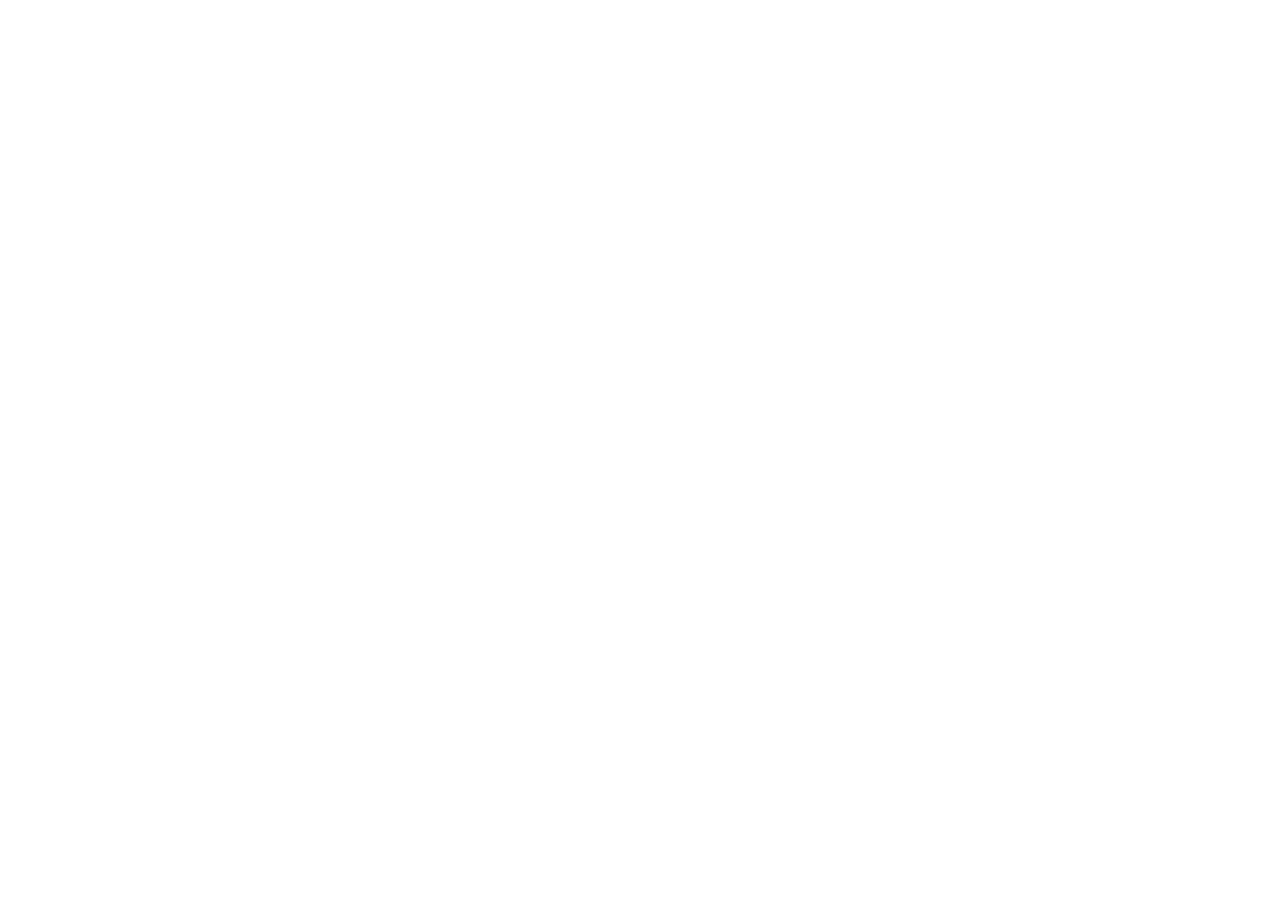
==== index.html @ 304af5b0 "Add initial HTML structure for the project" ====
<!DOCTYPE html>
<html lang="es">

<head>

    <meta charset="UTF-8">
    <meta name="viewport" content="width=device-width, initial-scale=1.0">

    <title>POR ALGO SERÁ</title>

    <meta name="theme-color" content="#000000">

    <link rel="icon" type="image/png" href="favicon.png">
    <link rel="stylesheet" href="style.css">

</head>

<body>

    <main id="app">

    </main>

    <script src="script.js"></script>

</body>

</html>
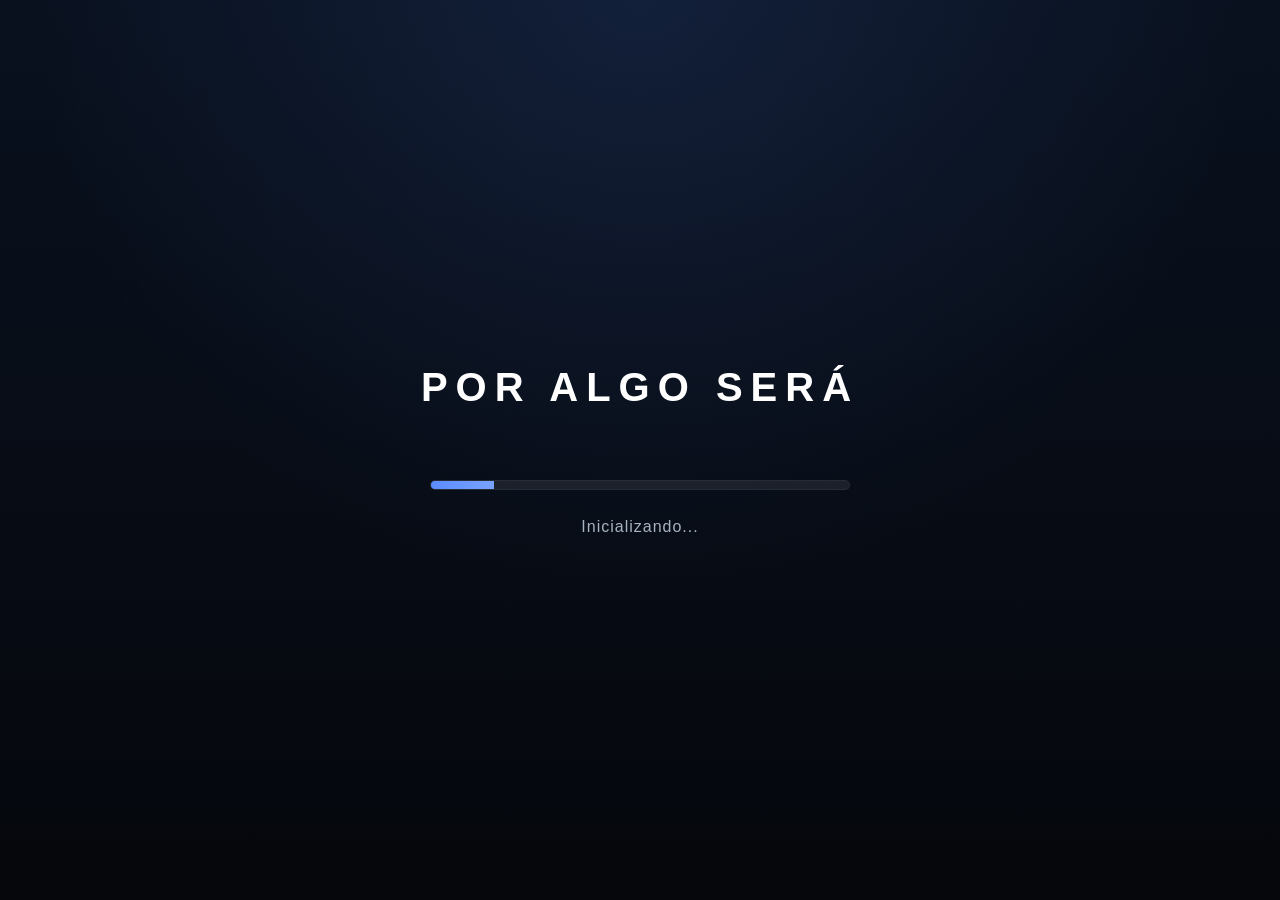
==== commit 719a094c: "Actualizar index.html" ====
--- a/index.html
+++ b/index.html
@@ -8,21 +8,101 @@
 
     <title>POR ALGO SERÁ</title>
 
-    <meta name="theme-color" content="#000000">
+    <link rel="icon" type="image/png" href="favicon.png">
 
-    <link rel="icon" type="image/png" href="favicon.png">
     <link rel="stylesheet" href="style.css">
 
 </head>
 
+
 <body>
 
-    <main id="app">
 
-    </main>
+    <div id="app">
+
+
+        <main class="home-container">
+
+
+            <section class="home-content">
+
+
+                <h1>
+                    POR ALGO SERÁ
+                </h1>
+
+
+                <h2>
+                    EL JUEGO
+                </h2>
+
+
+                <p>
+
+                    Una pequeña aventura creada especialmente para nosotros.
+
+                    Un lugar donde los recuerdos, los juegos y los momentos
+                    compartidos se convierten en una experiencia única.
+
+                </p>
+
+
+                <p>
+
+                    Consigue puntos jugando, desbloquea recompensas y descubre
+                    todo lo que esconde esta historia.
+
+                </p>
+
+
+            </section>
+
+
+
+            <nav class="side-menu">
+
+
+                <a href="index.html" class="active">
+
+                    Inicio
+
+                </a>
+
+
+                <a href="juegos.html">
+
+                    Juegos
+
+                </a>
+
+
+                <a href="tienda.html">
+
+                    Tienda
+
+                </a>
+
+
+                <a href="perfil.html">
+
+                    Perfil
+
+                </a>
+
+
+            </nav>
+
+
+        </main>
+
+
+    </div>
+
+
 
     <script src="script.js"></script>
 
+
 </body>
 
-</html>
+</html>
--- a/style.css
+++ b/style.css
@@ -0,0 +1,413 @@
+@font-face{
+
+    font-family:"SF Pro";
+    src:url("./SF-Pro.woff2") format("woff2");
+    font-weight:100 900;
+    font-style:normal;
+    font-display:swap;
+
+}
+
+:root{
+
+    --background:#05070C;
+    --surface:#111827;
+
+    --text:#F5F5F5;
+    --text-secondary:#A8B3C2;
+
+    --primary:#5B8CFF;
+    --primary-hover:#79A2FF;
+
+    --border:rgba(255,255,255,.08);
+
+    --radius:18px;
+
+}
+
+*{
+
+    margin:0;
+    padding:0;
+    box-sizing:border-box;
+
+}
+
+html{
+
+    scroll-behavior:smooth;
+
+}
+
+body{
+
+    font-family:"SF Pro",sans-serif;
+
+    background:
+    radial-gradient(circle at top,rgba(91,140,255,.12),transparent 55%),
+    linear-gradient(180deg,#09111F 0%,#05070C 100%);
+
+    color:var(--text);
+
+    width:100vw;
+    height:100vh;
+
+    overflow:hidden;
+
+    user-select:none;
+    -webkit-user-select:none;
+    -webkit-tap-highlight-color:transparent;
+
+}
+
+img{
+
+    user-drag:none;
+    -webkit-user-drag:none;
+
+}
+
+button,
+input{
+
+    font-family:inherit;
+    outline:none;
+
+}
+
+button{
+
+    cursor:pointer;
+
+}
+
+#app{
+
+    width:100%;
+    height:100vh;
+
+    display:flex;
+    justify-content:center;
+    align-items:center;
+
+    animation:pageEnter .45s ease forwards;
+
+}
+
+/* ===========================
+   PANTALLA DE CARGA
+=========================== */
+
+.loading-screen{
+
+    position:fixed;
+    inset:0;
+
+    display:flex;
+    justify-content:center;
+    align-items:center;
+    flex-direction:column;
+
+    padding:35px;
+
+    z-index:9999;
+
+}
+
+.loading-logo{
+
+    font-size:2.5rem;
+    font-weight:800;
+
+    letter-spacing:8px;
+
+    text-align:center;
+
+    color:white;
+
+    margin-bottom:70px;
+
+    animation:logoEnter .8s ease forwards;
+
+}
+
+.loading-bar{
+
+    width:min(420px,100%);
+    height:10px;
+
+    border-radius:999px;
+
+    overflow:hidden;
+
+    background:rgba(255,255,255,.08);
+
+    border:1px solid rgba(255,255,255,.05);
+
+}
+
+.loading-fill{
+
+    width:0%;
+
+    height:100%;
+
+    background:linear-gradient(90deg,var(--primary),var(--primary-hover));
+
+}
+
+.loading-text{
+
+    margin-top:28px;
+
+    font-size:1rem;
+
+    color:var(--text-secondary);
+
+    letter-spacing:1px;
+
+    text-align:center;
+
+}
+
+/* ===========================
+   POPUPS
+=========================== */
+
+.popup-overlay{
+
+    position:fixed;
+    inset:0;
+
+    display:flex;
+    justify-content:center;
+    align-items:center;
+
+    padding:30px;
+
+    background:rgba(0,0,0,.72);
+
+    backdrop-filter:blur(8px);
+    -webkit-backdrop-filter:blur(8px);
+
+    z-index:10000;
+
+}
+
+.popup{
+
+    width:min(700px,100%);
+
+    padding:40px;
+
+    background:rgba(17,24,39,.92);
+
+    border:1px solid var(--border);
+
+    border-radius:var(--radius);
+
+    text-align:center;
+
+    animation:popupEnter .6s cubic-bezier(.22,1,.36,1) forwards;
+
+}
+
+.popup h1{
+
+    font-size:2rem;
+
+    color:var(--primary);
+
+    margin-bottom:20px;
+
+}
+
+.popup p{
+
+    color:var(--text-secondary);
+
+    font-size:1.05rem;
+
+    line-height:1.8;
+
+    margin-bottom:35px;
+
+}
+
+.popup button{
+
+    border:none;
+
+    padding:15px 36px;
+
+    border-radius:12px;
+
+    background:var(--primary);
+
+    color:white;
+
+    font-size:1rem;
+
+    transition:.25s;
+
+}
+
+.popup button:hover{
+
+    background:var(--primary-hover);
+
+}
+
+/* ===========================
+   ANIMACIONES
+=========================== */
+
+@keyframes popupEnter{
+
+    from{
+
+        opacity:0;
+        transform:translateY(-60px);
+
+    }
+
+    to{
+
+        opacity:1;
+        transform:translateY(0);
+
+    }
+
+}
+
+@keyframes popupExit{
+
+    from{
+
+        opacity:1;
+        transform:scale(1);
+
+    }
+
+    to{
+
+        opacity:0;
+        transform:scale(.95);
+
+    }
+
+}
+
+@keyframes pageEnter{
+
+    from{
+
+        opacity:0;
+
+    }
+
+    to{
+
+        opacity:1;
+
+    }
+
+}
+
+@keyframes pageExit{
+
+    from{
+
+        opacity:1;
+
+    }
+
+    to{
+
+        opacity:0;
+
+    }
+
+}
+
+@keyframes logoEnter{
+
+    from{
+
+        opacity:0;
+        transform:translateY(-25px);
+
+    }
+
+    to{
+
+        opacity:1;
+        transform:translateY(0);
+
+    }
+
+}
+
+/* ===========================
+   TABLET
+=========================== */
+
+@media(max-width:1200px){
+
+}
+
+/* ===========================
+   MÓVIL
+=========================== */
+
+@media(max-width:900px){
+
+    .loading-logo{
+
+        font-size:1.9rem;
+
+        letter-spacing:4px;
+
+        margin-bottom:55px;
+
+    }
+
+    .loading-bar{
+
+        height:8px;
+
+    }
+
+    .loading-text{
+
+        font-size:.9rem;
+
+    }
+
+    .popup{
+
+        padding:30px;
+
+    }
+
+    .popup h1{
+
+        font-size:1.6rem;
+
+    }
+
+    .popup p{
+
+        font-size:.95rem;
+
+        line-height:1.7;
+
+    }
+
+    .popup button{
+
+        width:100%;
+
+    }
+
+}
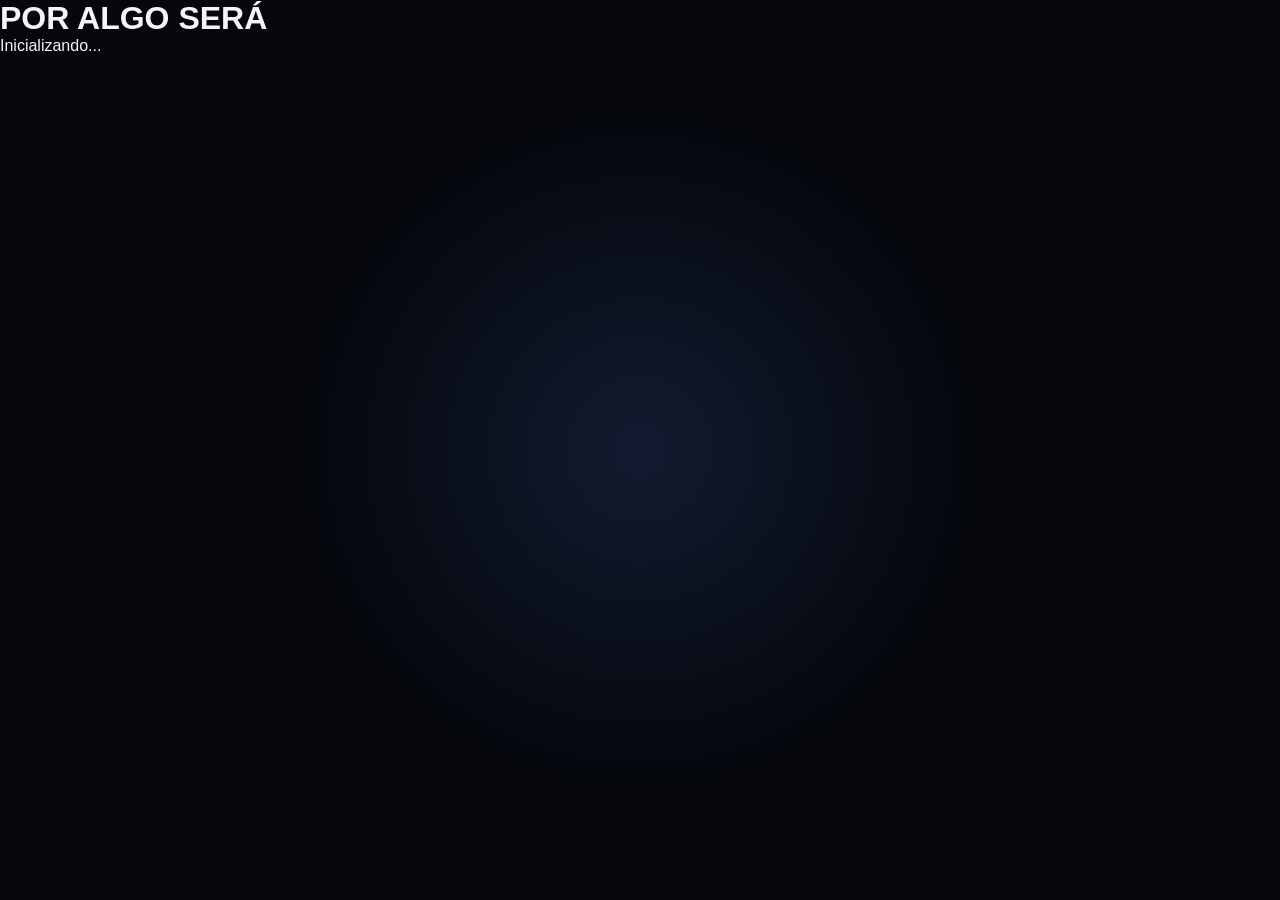
==== commit 12683f09: "Actualizar index.html" ====
--- a/index.html
+++ b/index.html
@@ -6,7 +6,7 @@
     <meta charset="UTF-8">
     <meta name="viewport" content="width=device-width, initial-scale=1.0">
 
-    <title>POR ALGO SERÁ</title>
+    <title>POR ALGO CREAMOS</title>
 
     <link rel="icon" type="image/png" href="favicon.png">
 
@@ -28,12 +28,12 @@
 
 
                 <h1>
-                    POR ALGO SERÁ
+                    POR ALGO CREAMOS
                 </h1>
 
 
                 <h2>
-                    EL JUEGO
+                    LA AVENTURA
                 </h2>
 
 
--- a/style.css
+++ b/style.css
@@ -1,22 +1,30 @@
 @font-face{
 
     font-family:"SF Pro";
+
     src:url("./SF-Pro.woff2") format("woff2");
+
     font-weight:100 900;
+
     font-style:normal;
+
     font-display:swap;
 
 }
 
+
 :root{
 
     --background:#05070C;
+
     --surface:#111827;
 
     --text:#F5F5F5;
+
     --text-secondary:#A8B3C2;
 
     --primary:#5B8CFF;
+
     --primary-hover:#79A2FF;
 
     --border:rgba(255,255,255,.08);
@@ -25,378 +33,383 @@
 
 }
 
+
+
 *{
 
     margin:0;
+
     padding:0;
+
     box-sizing:border-box;
 
 }
 
+
+
 html{
 
     scroll-behavior:smooth;
 
 }
 
+
+
 body{
 
     font-family:"SF Pro",sans-serif;
 
+    background:var(--background);
+
+    color:var(--text);
+
+    overflow:hidden;
+
+}
+
+
+
+/* Fondo */
+
+body::before{
+
+    content:"";
+
+    position:fixed;
+
+    inset:0;
+
     background:
-    radial-gradient(circle at top,rgba(91,140,255,.12),transparent 55%),
-    linear-gradient(180deg,#09111F 0%,#05070C 100%);
-
-    color:var(--text);
+
+    radial-gradient(circle at center,
+
+    rgba(91,140,255,.15),
+
+    transparent 45%);
+
+    z-index:-1;
+
+}
+
+
+
+/* CONTENEDOR PRINCIPAL */
+
+#app{
 
     width:100vw;
+
     height:100vh;
 
-    overflow:hidden;
-
-    user-select:none;
-    -webkit-user-select:none;
-    -webkit-tap-highlight-color:transparent;
-
-}
-
-img{
-
-    user-drag:none;
-    -webkit-user-drag:none;
-
-}
-
-button,
-input{
-
-    font-family:inherit;
-    outline:none;
-
-}
-
-button{
-
-    cursor:pointer;
-
-}
-
-#app{
+}
+
+
+
+.home-container{
 
     width:100%;
-    height:100vh;
+
+    height:100%;
 
     display:flex;
+
     justify-content:center;
+
     align-items:center;
 
-    animation:pageEnter .45s ease forwards;
-
-}
-
-/* ===========================
-   PANTALLA DE CARGA
-=========================== */
-
-.loading-screen{
+    position:relative;
+
+    animation:pageEnter .7s ease forwards;
+
+}
+
+
+
+/* CONTENIDO CENTRAL */
+
+.home-content{
+
+    width:100%;
+
+    max-width:750px;
+
+    text-align:center;
+
+    display:flex;
+
+    flex-direction:column;
+
+    align-items:center;
+
+    padding:40px;
+
+}
+
+
+
+.home-content h1{
+
+    font-size:4rem;
+
+    letter-spacing:10px;
+
+    font-weight:800;
+
+    margin-bottom:15px;
+
+}
+
+
+
+.home-content h2{
+
+    font-size:1.4rem;
+
+    letter-spacing:8px;
+
+    color:var(--primary);
+
+    margin-bottom:40px;
+
+}
+
+
+
+.home-content p{
+
+    max-width:650px;
+
+    color:var(--text-secondary);
+
+    font-size:1.15rem;
+
+    line-height:1.9;
+
+    margin-bottom:25px;
+
+}
+
+
+
+/* MENU LATERAL */
+
+.side-menu{
 
     position:fixed;
-    inset:0;
+
+    right:35px;
+
+    top:50%;
+
+    transform:translateY(-50%);
+
+
+    width:230px;
+
+    padding:25px;
+
 
     display:flex;
-    justify-content:center;
-    align-items:center;
+
     flex-direction:column;
 
-    padding:35px;
-
-    z-index:9999;
-
-}
-
-.loading-logo{
-
-    font-size:2.5rem;
-    font-weight:800;
-
-    letter-spacing:8px;
-
-    text-align:center;
+    gap:15px;
+
+
+    background:rgba(17,24,39,.75);
+
+    backdrop-filter:blur(15px);
+
+    -webkit-backdrop-filter:blur(15px);
+
+
+    border:1px solid var(--border);
+
+    border-radius:22px;
+
+
+    animation:menuEnter .7s cubic-bezier(.22,1,.36,1) forwards;
+
+}
+
+
+
+.side-menu a{
+
+    text-decoration:none;
+
+    color:var(--text-secondary);
+
+
+    padding:15px 20px;
+
+
+    border-radius:14px;
+
+
+    font-size:1rem;
+
+    font-weight:600;
+
+
+    transition:.25s ease;
+
+
+    border:1px solid transparent;
+
+}
+
+
+
+.side-menu a:hover{
 
     color:white;
 
-    margin-bottom:70px;
-
-    animation:logoEnter .8s ease forwards;
-
-}
-
-.loading-bar{
-
-    width:min(420px,100%);
-    height:10px;
-
-    border-radius:999px;
-
-    overflow:hidden;
-
-    background:rgba(255,255,255,.08);
-
-    border:1px solid rgba(255,255,255,.05);
-
-}
-
-.loading-fill{
-
-    width:0%;
-
-    height:100%;
-
-    background:linear-gradient(90deg,var(--primary),var(--primary-hover));
-
-}
-
-.loading-text{
-
-    margin-top:28px;
-
-    font-size:1rem;
-
-    color:var(--text-secondary);
-
-    letter-spacing:1px;
-
-    text-align:center;
-
-}
-
-/* ===========================
-   POPUPS
-=========================== */
-
-.popup-overlay{
-
-    position:fixed;
-    inset:0;
-
-    display:flex;
-    justify-content:center;
-    align-items:center;
-
-    padding:30px;
-
-    background:rgba(0,0,0,.72);
-
-    backdrop-filter:blur(8px);
-    -webkit-backdrop-filter:blur(8px);
-
-    z-index:10000;
-
-}
-
-.popup{
-
-    width:min(700px,100%);
-
-    padding:40px;
-
-    background:rgba(17,24,39,.92);
-
-    border:1px solid var(--border);
-
-    border-radius:var(--radius);
-
-    text-align:center;
-
-    animation:popupEnter .6s cubic-bezier(.22,1,.36,1) forwards;
-
-}
-
-.popup h1{
-
-    font-size:2rem;
-
-    color:var(--primary);
-
-    margin-bottom:20px;
-
-}
-
-.popup p{
-
-    color:var(--text-secondary);
-
-    font-size:1.05rem;
-
-    line-height:1.8;
-
-    margin-bottom:35px;
-
-}
-
-.popup button{
-
-    border:none;
-
-    padding:15px 36px;
-
-    border-radius:12px;
-
-    background:var(--primary);
+    background:rgba(255,255,255,.05);
+
+}
+
+
+
+/* SECCION ACTIVA */
+
+.side-menu a.active{
 
     color:white;
 
-    font-size:1rem;
-
-    transition:.25s;
-
-}
-
-.popup button:hover{
-
-    background:var(--primary-hover);
-
-}
-
-/* ===========================
-   ANIMACIONES
-=========================== */
-
-@keyframes popupEnter{
+    border:1px solid rgba(255,255,255,.9);
+
+    background:rgba(91,140,255,.12);
+
+}
+
+
+
+/* ANIMACIONES */
+
+
+@keyframes pageEnter{
 
     from{
 
         opacity:0;
-        transform:translateY(-60px);
-
-    }
+
+    }
+
 
     to{
 
         opacity:1;
-        transform:translateY(0);
-
-    }
-
-}
-
-@keyframes popupExit{
+
+    }
+
+}
+
+
+
+@keyframes menuEnter{
 
     from{
 
+        opacity:0;
+
+        transform:translate(80px,-50%);
+
+    }
+
+
+    to{
+
         opacity:1;
-        transform:scale(1);
-
-    }
-
-    to{
-
-        opacity:0;
-        transform:scale(.95);
-
-    }
-
-}
-
-@keyframes pageEnter{
-
-    from{
-
-        opacity:0;
-
-    }
-
-    to{
-
-        opacity:1;
-
-    }
-
-}
-
-@keyframes pageExit{
-
-    from{
-
-        opacity:1;
-
-    }
-
-    to{
-
-        opacity:0;
-
-    }
-
-}
-
-@keyframes logoEnter{
-
-    from{
-
-        opacity:0;
-        transform:translateY(-25px);
-
-    }
-
-    to{
-
-        opacity:1;
-        transform:translateY(0);
-
-    }
-
-}
-
-/* ===========================
-   TABLET
-=========================== */
+
+        transform:translate(0,-50%);
+
+    }
+
+}
+
+
+
+/* TABLET */
 
 @media(max-width:1200px){
 
-}
-
-/* ===========================
-   MÓVIL
-=========================== */
+
+    .home-content h1{
+
+        font-size:3.2rem;
+
+    }
+
+
+    .side-menu{
+
+        right:20px;
+
+        width:210px;
+
+    }
+
+
+}
+
+
+
+/* MOVIL */
 
 @media(max-width:900px){
 
-    .loading-logo{
-
-        font-size:1.9rem;
-
-        letter-spacing:4px;
-
-        margin-bottom:55px;
-
-    }
-
-    .loading-bar{
-
-        height:8px;
-
-    }
-
-    .loading-text{
-
-        font-size:.9rem;
-
-    }
-
-    .popup{
-
-        padding:30px;
-
-    }
-
-    .popup h1{
-
-        font-size:1.6rem;
-
-    }
-
-    .popup p{
+
+    body{
+
+        overflow:auto;
+
+    }
+
+
+    .home-container{
+
+        min-height:100vh;
+
+        flex-direction:column;
+
+        padding:40px 20px;
+
+    }
+
+
+
+    .home-content{
+
+        padding:20px;
+
+        margin-bottom:30px;
+
+    }
+
+
+
+    .home-content h1{
+
+        font-size:2.2rem;
+
+        letter-spacing:5px;
+
+    }
+
+
+
+    .home-content h2{
+
+        font-size:1rem;
+
+        letter-spacing:5px;
+
+    }
+
+
+
+    .home-content p{
 
         font-size:.95rem;
 
@@ -404,10 +417,35 @@
 
     }
 
-    .popup button{
+
+
+    .side-menu{
+
+        position:relative;
+
+        right:auto;
+
+        top:auto;
+
+        transform:none;
+
 
         width:100%;
 
-    }
+
+        animation:none;
+
+    }
+
+
+
+    .side-menu a{
+
+        text-align:center;
+
+        padding:13px;
+
+    }
+
 
 }
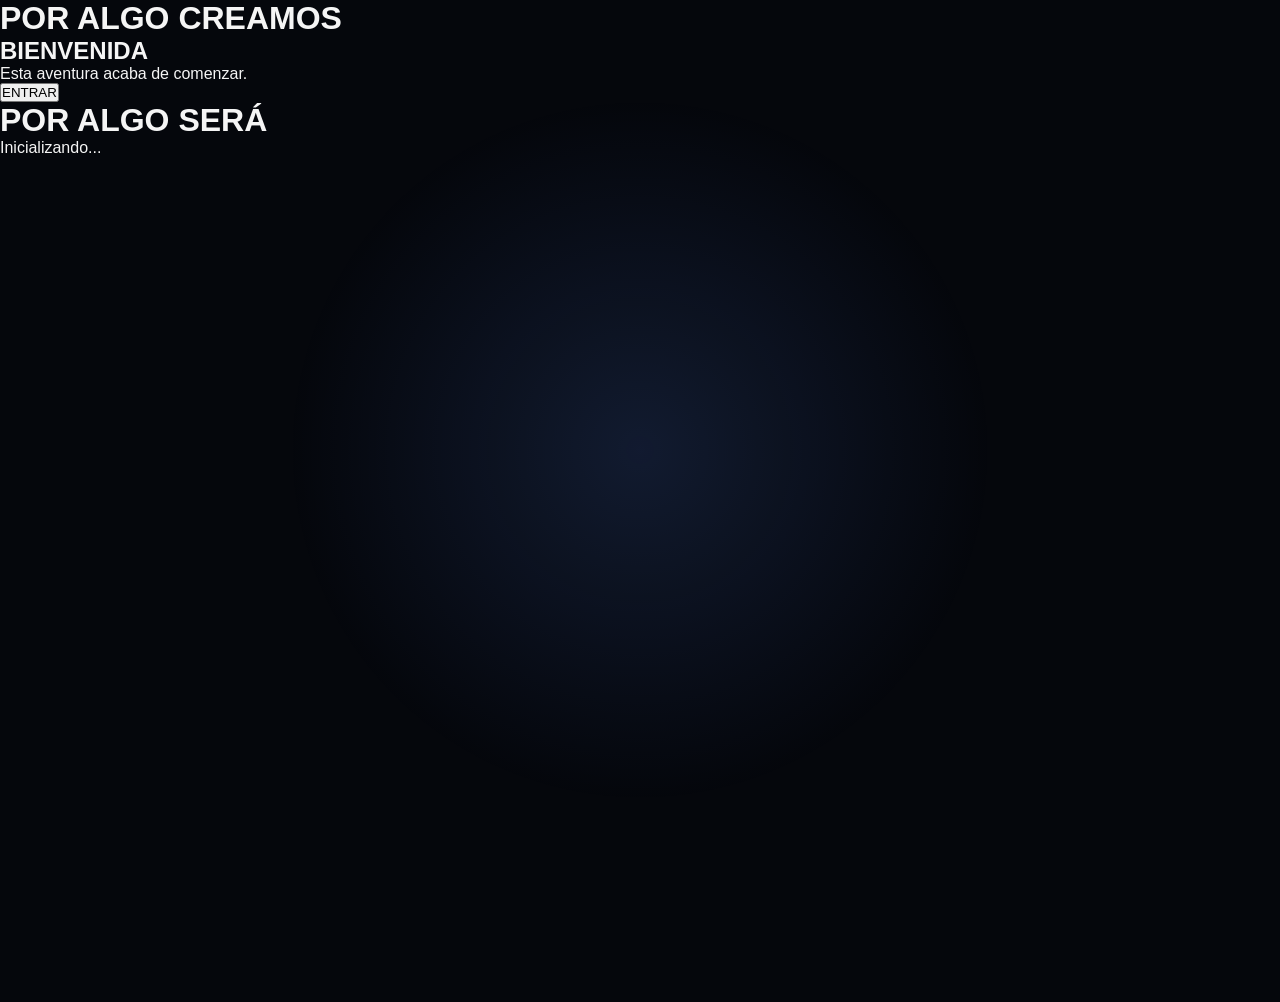
==== commit 549f3259: "Actualizar index.html" ====
--- a/index.html
+++ b/index.html
@@ -18,6 +18,52 @@
 <body>
 
 
+    <div id="loading-screen">
+
+        <h1>
+            POR ALGO CREAMOS
+        </h1>
+
+        <div class="loading-bar">
+
+            <div class="loading-progress"></div>
+
+        </div>
+
+    </div>
+
+
+
+    <div id="welcome-popup">
+
+
+        <div class="popup">
+
+
+            <h2>
+                BIENVENIDA
+            </h2>
+
+
+            <p>
+                Esta aventura acaba de comenzar.
+            </p>
+
+
+            <button id="enter-button">
+
+                ENTRAR
+
+            </button>
+
+
+        </div>
+
+
+    </div>
+
+
+
     <div id="app">
 
 
@@ -32,14 +78,9 @@
                 </h1>
 
 
-                <h2>
-                    LA AVENTURA
-                </h2>
-
-
                 <p>
 
-                    Una pequeña aventura creada especialmente para nosotros.
+                    Esto es una pequeña aventura creada especialmente para ti.
 
                     Un lugar donde los recuerdos, los juegos y los momentos
                     compartidos se convierten en una experiencia única.
@@ -50,7 +91,7 @@
                 <p>
 
                     Consigue puntos jugando, desbloquea recompensas y descubre
-                    todo lo que esconde esta historia.
+                    todo lo que esconde nuestra historia.
 
                 </p>
 
--- a/style.css
+++ b/style.css
@@ -1,451 +1,216 @@
 @font-face{
-
     font-family:"SF Pro";
-
     src:url("./SF-Pro.woff2") format("woff2");
-
     font-weight:100 900;
-
     font-style:normal;
-
     font-display:swap;
-
-}
-
+}
 
 :root{
-
     --background:#05070C;
-
     --surface:#111827;
-
     --text:#F5F5F5;
-
     --text-secondary:#A8B3C2;
-
     --primary:#5B8CFF;
-
     --primary-hover:#79A2FF;
-
     --border:rgba(255,255,255,.08);
-
     --radius:18px;
-
-}
-
-
+}
 
 *{
-
     margin:0;
-
     padding:0;
-
     box-sizing:border-box;
-
-}
-
-
+}
 
 html{
-
     scroll-behavior:smooth;
-
-}
-
-
+}
 
 body{
-
     font-family:"SF Pro",sans-serif;
-
     background:var(--background);
-
     color:var(--text);
-
     overflow:hidden;
-
-}
-
-
-
-/* Fondo */
+}
 
 body::before{
-
     content:"";
-
     position:fixed;
-
     inset:0;
-
     background:
-
     radial-gradient(circle at center,
-
     rgba(91,140,255,.15),
-
     transparent 45%);
-
     z-index:-1;
-
-}
-
-
-
-/* CONTENEDOR PRINCIPAL */
+}
 
 #app{
-
     width:100vw;
-
     height:100vh;
-
-}
-
-
+}
 
 .home-container{
-
     width:100%;
-
     height:100%;
-
     display:flex;
-
     justify-content:center;
-
     align-items:center;
-
     position:relative;
-
     animation:pageEnter .7s ease forwards;
-
-}
-
-
-
-/* CONTENIDO CENTRAL */
+}
 
 .home-content{
-
     width:100%;
-
     max-width:750px;
-
     text-align:center;
-
     display:flex;
-
     flex-direction:column;
-
     align-items:center;
-
     padding:40px;
-
-}
-
-
+}
 
 .home-content h1{
-
     font-size:4rem;
-
     letter-spacing:10px;
-
     font-weight:800;
-
-    margin-bottom:15px;
-
-}
-
-
-
-.home-content h2{
-
-    font-size:1.4rem;
-
-    letter-spacing:8px;
-
-    color:var(--primary);
-
-    margin-bottom:40px;
-
-}
-
-
+    margin-bottom:35px;
+}
 
 .home-content p{
-
     max-width:650px;
-
     color:var(--text-secondary);
-
     font-size:1.15rem;
-
     line-height:1.9;
-
     margin-bottom:25px;
-
-}
-
-
-
-/* MENU LATERAL */
+}
 
 .side-menu{
-
     position:fixed;
-
     right:35px;
-
     top:50%;
-
     transform:translateY(-50%);
 
-
     width:230px;
-
     padding:25px;
 
-
     display:flex;
-
     flex-direction:column;
-
     gap:15px;
 
-
     background:rgba(17,24,39,.75);
-
     backdrop-filter:blur(15px);
-
     -webkit-backdrop-filter:blur(15px);
 
-
     border:1px solid var(--border);
-
     border-radius:22px;
 
-
     animation:menuEnter .7s cubic-bezier(.22,1,.36,1) forwards;
-
-}
-
-
+}
 
 .side-menu a{
-
     text-decoration:none;
-
     color:var(--text-secondary);
 
-
     padding:15px 20px;
 
-
     border-radius:14px;
 
-
     font-size:1rem;
-
     font-weight:600;
 
-
     transition:.25s ease;
 
-
     border:1px solid transparent;
-
-}
-
-
+}
 
 .side-menu a:hover{
-
     color:white;
-
     background:rgba(255,255,255,.05);
-
-}
-
-
-
-/* SECCION ACTIVA */
+}
 
 .side-menu a.active{
-
     color:white;
-
     border:1px solid rgba(255,255,255,.9);
-
     background:rgba(91,140,255,.12);
-
-}
-
-
-
-/* ANIMACIONES */
-
+}
 
 @keyframes pageEnter{
-
     from{
-
         opacity:0;
-
-    }
-
+    }
 
     to{
-
         opacity:1;
-
-    }
-
-}
-
-
+    }
+}
 
 @keyframes menuEnter{
-
     from{
-
         opacity:0;
-
         transform:translate(80px,-50%);
-
-    }
-
+    }
 
     to{
-
         opacity:1;
-
         transform:translate(0,-50%);
-
-    }
-
-}
-
-
-
-/* TABLET */
+    }
+}
 
 @media(max-width:1200px){
 
-
     .home-content h1{
-
         font-size:3.2rem;
-
-    }
-
+    }
 
     .side-menu{
-
         right:20px;
-
         width:210px;
-
-    }
-
-
-}
-
-
-
-/* MOVIL */
+    }
+
+}
 
 @media(max-width:900px){
 
-
     body{
-
         overflow:auto;
-
-    }
-
+    }
 
     .home-container{
-
         min-height:100vh;
-
         flex-direction:column;
-
         padding:40px 20px;
-
-    }
-
-
+    }
 
     .home-content{
-
         padding:20px;
-
         margin-bottom:30px;
-
-    }
-
-
+    }
 
     .home-content h1{
-
         font-size:2.2rem;
-
         letter-spacing:5px;
-
-    }
-
-
-
-    .home-content h2{
-
-        font-size:1rem;
-
-        letter-spacing:5px;
-
-    }
-
-
+    }
 
     .home-content p{
-
         font-size:.95rem;
-
         line-height:1.7;
-
-    }
-
-
+    }
 
     .side-menu{
-
         position:relative;
-
         right:auto;
-
         top:auto;
-
         transform:none;
 
-
         width:100%;
 
-
         animation:none;
-
-    }
-
-
+    }
 
     .side-menu a{
-
         text-align:center;
-
         padding:13px;
-
-    }
-
+    }
 
 }
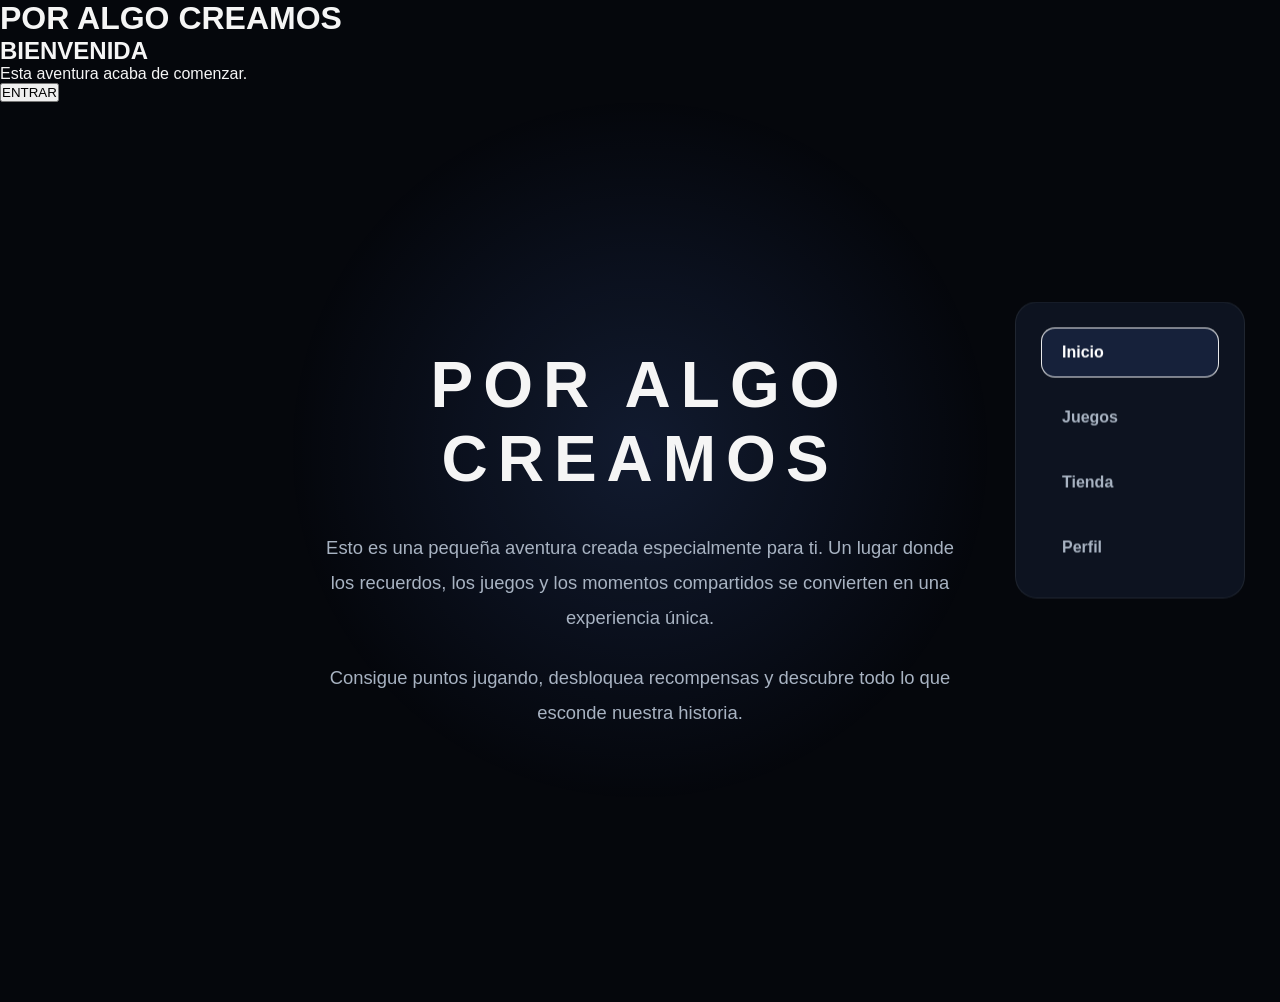
==== commit 84b0c875: "Actualizar index.html" ====
--- a/index.html
+++ b/index.html
@@ -11,6 +11,10 @@
     <link rel="icon" type="image/png" href="favicon.png">
 
     <link rel="stylesheet" href="style.css">
+
+    <link rel="manifest" href="manifest.json">
+
+    <meta name="theme-color" content="#05070C">
 
 </head>
 
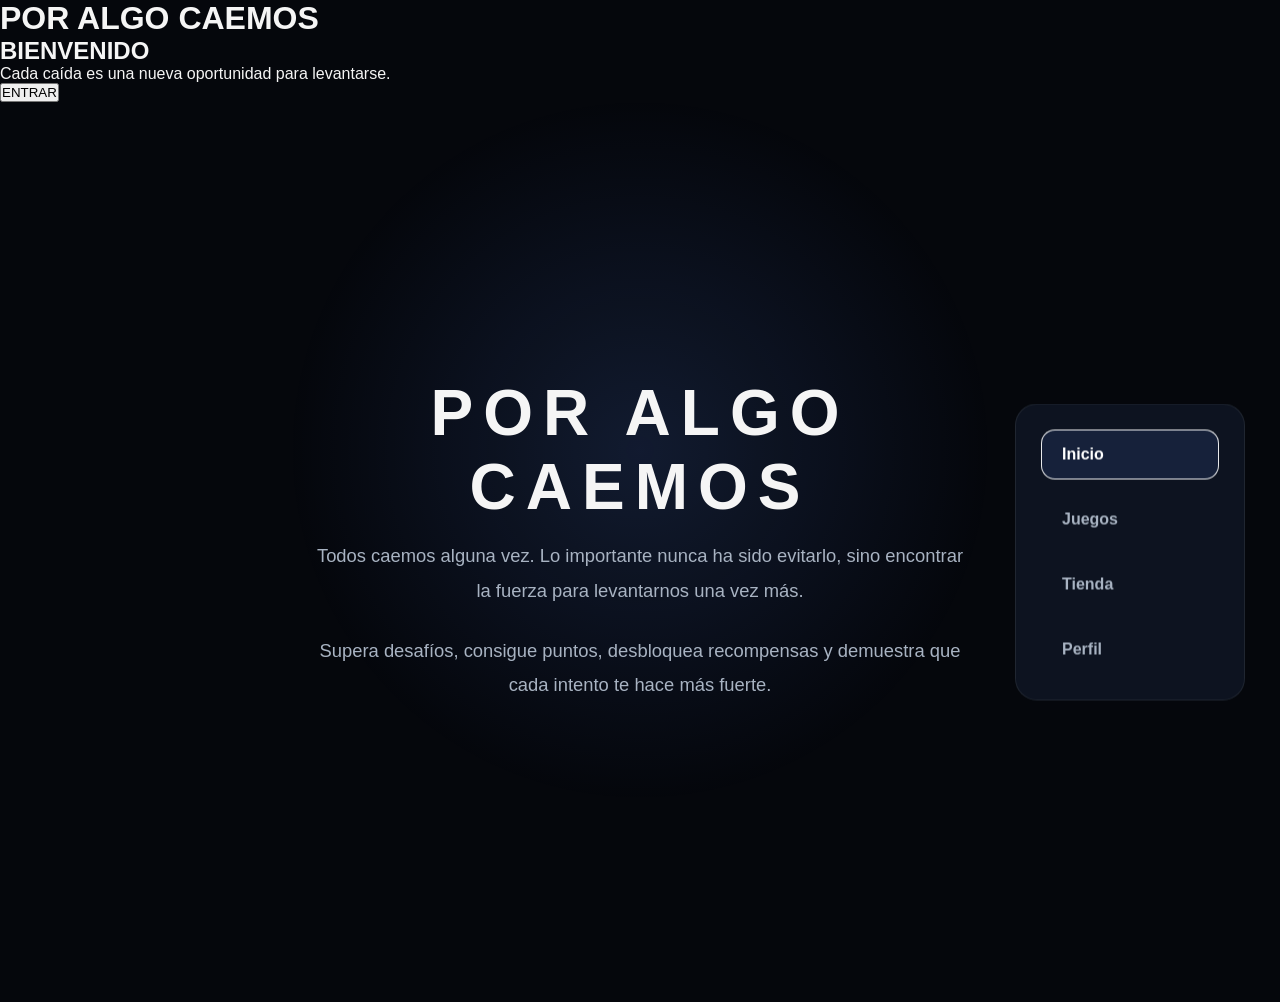
==== commit 84d22bfc: "Actualizar index.html" ====
--- a/index.html
+++ b/index.html
@@ -4,9 +4,10 @@
 <head>
 
     <meta charset="UTF-8">
+
     <meta name="viewport" content="width=device-width, initial-scale=1.0">
 
-    <title>POR ALGO CREAMOS</title>
+    <title>POR ALGO CAEMOS</title>
 
     <link rel="icon" type="image/png" href="favicon.png">
 
@@ -14,18 +15,18 @@
 
     <link rel="manifest" href="manifest.json">
 
-    <meta name="theme-color" content="#05070C">
+    <meta name="theme-color" content="#2B0A0A">
 
 </head>
 
-
 <body>
-
 
     <div id="loading-screen">
 
         <h1>
-            POR ALGO CREAMOS
+
+            POR ALGO CAEMOS
+
         </h1>
 
         <div class="loading-bar">
@@ -37,22 +38,21 @@
     </div>
 
 
-
     <div id="welcome-popup">
-
 
         <div class="popup">
 
+            <h2>
 
-            <h2>
-                BIENVENIDA
+                BIENVENIDO
+
             </h2>
 
+            <p>
 
-            <p>
-                Esta aventura acaba de comenzar.
+                Cada caída es una nueva oportunidad para levantarse.
+
             </p>
-
 
             <button id="enter-button">
 
@@ -60,52 +60,41 @@
 
             </button>
 
-
         </div>
-
 
     </div>
 
 
-
     <div id="app">
-
 
         <main class="home-container">
 
-
             <section class="home-content">
 
+                <h1>
 
-                <h1>
-                    POR ALGO CREAMOS
+                    POR ALGO CAEMOS
+
                 </h1>
-
 
                 <p>
 
-                    Esto es una pequeña aventura creada especialmente para ti.
-
-                    Un lugar donde los recuerdos, los juegos y los momentos
-                    compartidos se convierten en una experiencia única.
+                    Todos caemos alguna vez. Lo importante nunca ha sido evitarlo,
+                    sino encontrar la fuerza para levantarnos una vez más.
 
                 </p>
 
-
                 <p>
 
-                    Consigue puntos jugando, desbloquea recompensas y descubre
-                    todo lo que esconde nuestra historia.
+                    Supera desafíos, consigue puntos, desbloquea recompensas
+                    y demuestra que cada intento te hace más fuerte.
 
                 </p>
-
 
             </section>
 
 
-
             <nav class="side-menu">
-
 
                 <a href="index.html" class="active">
 
@@ -113,13 +102,11 @@
 
                 </a>
 
-
                 <a href="juegos.html">
 
                     Juegos
 
                 </a>
-
 
                 <a href="tienda.html">
 
@@ -127,26 +114,19 @@
 
                 </a>
 
-
                 <a href="perfil.html">
 
                     Perfil
 
                 </a>
 
-
             </nav>
-
 
         </main>
 
-
     </div>
 
-
-
     <script src="script.js"></script>
-
 
 </body>
 
--- a/style.css
+++ b/style.css
@@ -1,216 +1,875 @@
 @font-face{
+
     font-family:"SF Pro";
+
     src:url("./SF-Pro.woff2") format("woff2");
+
     font-weight:100 900;
+
     font-style:normal;
+
     font-display:swap;
-}
+
+}
+
 
 :root{
+
     --background:#05070C;
+
     --surface:#111827;
+
     --text:#F5F5F5;
+
     --text-secondary:#A8B3C2;
+
     --primary:#5B8CFF;
+
     --primary-hover:#79A2FF;
+
     --border:rgba(255,255,255,.08);
+
     --radius:18px;
-}
+
+}
+
 
 *{
+
     margin:0;
+
     padding:0;
+
     box-sizing:border-box;
-}
+
+}
+
 
 html{
+
     scroll-behavior:smooth;
-}
+
+}
+
 
 body{
+
     font-family:"SF Pro",sans-serif;
+
     background:var(--background);
+
     color:var(--text);
+
     overflow:hidden;
-}
+
+}
+
 
 body::before{
+
     content:"";
+
     position:fixed;
+
     inset:0;
+
     background:
     radial-gradient(circle at center,
     rgba(91,140,255,.15),
     transparent 45%);
+
     z-index:-1;
-}
+
+}
+
 
 #app{
+
     width:100vw;
+
     height:100vh;
-}
+
+}
+
 
 .home-container{
+
     width:100%;
+
     height:100%;
+
     display:flex;
+
     justify-content:center;
+
     align-items:center;
+
     position:relative;
+
     animation:pageEnter .7s ease forwards;
-}
+
+}
+
 
 .home-content{
+
     width:100%;
+
     max-width:750px;
+
     text-align:center;
+
     display:flex;
+
     flex-direction:column;
+
     align-items:center;
+
     padding:40px;
-}
+
+}
+
 
 .home-content h1{
+
     font-size:4rem;
+
     letter-spacing:10px;
+
     font-weight:800;
+
+    margin-bottom:15px;
+
+}
+
+
+.home-content p{
+
+    max-width:650px;
+
+    color:var(--text-secondary);
+
+    font-size:1.15rem;
+
+    line-height:1.9;
+
+    margin-bottom:25px;
+
+}
+
+
+.side-menu{
+
+    position:fixed;
+
+    right:35px;
+
+    top:50%;
+
+    transform:translateY(-50%);
+
+    width:230px;
+
+    padding:25px;
+
+    display:flex;
+
+    flex-direction:column;
+
+    gap:15px;
+
+    background:rgba(17,24,39,.75);
+
+    backdrop-filter:blur(15px);
+
+    -webkit-backdrop-filter:blur(15px);
+
+    border:1px solid var(--border);
+
+    border-radius:22px;
+
+    animation:menuEnter .7s cubic-bezier(.22,1,.36,1) forwards;
+
+}
+
+
+.side-menu a{
+
+    text-decoration:none;
+
+    color:var(--text-secondary);
+
+    padding:15px 20px;
+
+    border-radius:14px;
+
+    font-size:1rem;
+
+    font-weight:600;
+
+    transition:.25s ease;
+
+    border:1px solid transparent;
+
+}
+
+
+.side-menu a:hover{
+
+    color:white;
+
+    background:rgba(255,255,255,.05);
+
+    transform:translateX(-5px);
+
+}
+
+
+.side-menu a.active{
+
+    color:white;
+
+    border:1px solid rgba(255,255,255,.9);
+
+    background:rgba(91,140,255,.12);
+
+}
+
+
+#profile-container{
+
+    width:100%;
+
+    display:flex;
+
+    flex-direction:column;
+
+    align-items:center;
+
+    justify-content:center;
+
+    text-align:center;
+
+}
+
+
+.profile-name{
+
     margin-bottom:35px;
-}
-
-.home-content p{
-    max-width:650px;
+
+    font-size:2.2rem;
+
+    letter-spacing:3px;
+
+}
+
+
+.profile-stats{
+
+    width:300px;
+
+    padding:25px;
+
+    display:flex;
+
+    flex-direction:column;
+
+    gap:18px;
+
+    background:rgba(17,24,39,.75);
+
+    backdrop-filter:blur(15px);
+
+    -webkit-backdrop-filter:blur(15px);
+
+    border:1px solid var(--border);
+
+    border-radius:22px;
+
+}
+
+.profile-stats p{
+
     color:var(--text-secondary);
-    font-size:1.15rem;
-    line-height:1.9;
-    margin-bottom:25px;
-}
-
-.side-menu{
-    position:fixed;
-    right:35px;
-    top:50%;
-    transform:translateY(-50%);
-
-    width:230px;
+
+    font-size:1.1rem;
+
+}
+
+
+.profile-input{
+
+    display:flex;
+
+    justify-content:center;
+
+    align-items:center;
+
+    gap:12px;
+
+    margin-top:25px;
+
+}
+
+
+.profile-input input{
+
+    width:220px;
+
+    padding:14px 18px;
+
+    border-radius:18px;
+
+    border:1px solid var(--border);
+
+    background:rgba(17,24,39,.75);
+
+    color:var(--text);
+
+    font-family:"SF Pro",sans-serif;
+
+    font-size:1rem;
+
+    outline:none;
+
+}
+
+
+.profile-input button{
+
+    padding:14px 22px;
+
+    border-radius:18px;
+
+    border:1px solid rgba(255,255,255,.15);
+
+    background:rgba(91,140,255,.15);
+
+    color:white;
+
+    font-family:"SF Pro",sans-serif;
+
+    font-size:1rem;
+
+    font-weight:600;
+
+    cursor:pointer;
+
+    transition:.25s ease;
+
+}
+
+
+.profile-input button:hover{
+
+    background:rgba(91,140,255,.3);
+
+    transform:translateY(-3px);
+
+}
+
+
+/* ANIMACIONES GENERALES */
+
+
+.page-content{
+
+    animation:pageEnter .6s ease forwards;
+
+}
+
+
+.fade-item{
+
+    opacity:0;
+
+    transform:translateY(20px);
+
+    animation:itemEnter .6s ease forwards;
+
+}
+
+
+.fade-item:nth-child(1){
+
+    animation-delay:.1s;
+
+}
+
+
+.fade-item:nth-child(2){
+
+    animation-delay:.2s;
+
+}
+
+
+.fade-item:nth-child(3){
+
+    animation-delay:.3s;
+
+}
+
+
+/* CAMBIO IMPORTANTE */
+
+body.page-exit{
+
+    animation:pageExit .35s ease forwards;
+
+}
+
+
+@keyframes pageEnter{
+
+    from{
+
+        opacity:0;
+
+        transform:translateY(20px);
+
+    }
+
+    to{
+
+        opacity:1;
+
+        transform:translateY(0);
+
+    }
+
+}
+
+
+@keyframes itemEnter{
+
+    from{
+
+        opacity:0;
+
+        transform:translateY(20px);
+
+    }
+
+    to{
+
+        opacity:1;
+
+        transform:translateY(0);
+
+    }
+
+}
+
+
+/* CAMBIO IMPORTANTE */
+
+@keyframes pageExit{
+
+    from{
+
+        opacity:1;
+
+        transform:translateY(0);
+
+        filter:blur(0);
+
+    }
+
+    to{
+
+        opacity:0;
+
+        transform:translateY(-12px);
+
+        filter:blur(3px);
+
+    }
+
+}
+
+@keyframes menuEnter{
+
+    from{
+
+        opacity:0;
+
+        transform:translate(80px,-50%);
+
+    }
+
+    to{
+
+        opacity:1;
+
+        transform:translate(0,-50%);
+
+    }
+
+}
+
+
+
+/* TABLET */
+
+@media(max-width:1200px){
+
+    .home-content h1{
+
+        font-size:3.2rem;
+
+    }
+
+    .side-menu{
+
+        right:20px;
+
+        width:210px;
+
+    }
+
+}
+
+
+
+/* MOVIL */
+
+@media(max-width:900px){
+
+    body{
+
+        overflow:auto;
+
+    }
+
+    .home-container{
+
+        height:auto;
+
+        min-height:100vh;
+
+        justify-content:flex-start;
+
+        align-items:center;
+
+        flex-direction:column;
+
+        padding:40px 20px 120px;
+
+    }
+
+    .home-content{
+
+        width:100%;
+
+        padding:20px;
+
+        margin:0;
+
+    }
+
+    .home-content h1{
+
+        font-size:2.2rem;
+
+        letter-spacing:5px;
+
+    }
+
+    .home-content p{
+
+        font-size:.95rem;
+
+        line-height:1.7;
+
+    }
+
+    .side-menu{
+
+        position:relative;
+
+        right:auto;
+
+        top:auto;
+
+        transform:none;
+
+        width:100%;
+
+        margin-top:35px;
+
+        animation:none;
+
+    }
+
+    .side-menu a{
+
+        text-align:center;
+
+        padding:13px;
+
+    }
+
+    .profile-input{
+
+        flex-direction:column;
+
+        width:100%;
+
+    }
+
+    .profile-input input{
+
+        width:100%;
+
+        max-width:280px;
+
+    }
+
+}
+
+
+    .games-grid{
+
+        grid-template-columns:repeat(2,1fr);
+
+        gap:18px;
+
+    }
+
+
+    .game-card{
+
+        min-height:270px;
+
+        padding:20px;
+
+    }
+
+
+    .game-icon{
+
+        font-size:2.8rem;
+
+    }
+
+
+    .game-icon img{
+
+        width:70px;
+
+        height:70px;
+
+    }
+
+
+    .game-card h2{
+
+        font-size:1.1rem;
+
+    }
+
+
+    .game-card p{
+
+        font-size:.9rem;
+
+    }
+
+}
+
+
+
+.games-grid{
+
+    width:100%;
+
+    display:grid;
+
+    grid-template-columns:repeat(3,1fr);
+
+    gap:25px;
+
+    margin-top:35px;
+
+}
+
+.game-card{
+
+    display:flex;
+
+    flex-direction:column;
+
+    justify-content:space-between;
+
+    align-items:center;
+
+    text-align:center;
+
+    min-height:320px;
+
     padding:25px;
 
-    display:flex;
-    flex-direction:column;
-    gap:15px;
-
     background:rgba(17,24,39,.75);
+
     backdrop-filter:blur(15px);
+
     -webkit-backdrop-filter:blur(15px);
 
     border:1px solid var(--border);
+
     border-radius:22px;
 
-    animation:menuEnter .7s cubic-bezier(.22,1,.36,1) forwards;
-}
-
-.side-menu a{
+    transition:.25s ease;
+
+}
+
+.game-card:hover{
+
+    transform:translateY(-6px);
+
+    border-color:rgba(91,140,255,.5);
+
+}
+
+.game-icon{
+
+    font-size:3.5rem;
+
+    margin-bottom:15px;
+
+}
+
+.game-card h2{
+
+    margin-bottom:15px;
+
+    font-size:1.35rem;
+
+}
+
+.game-card p{
+
+    color:var(--text-secondary);
+
+    font-size:.95rem;
+
+    line-height:1.6;
+
+    margin-bottom:20px;
+
+}
+
+.game-record{
+
+    margin-bottom:20px;
+
+    font-weight:600;
+
+    color:white;
+
+}
+
+.play-button{
+
+    display:inline-flex;
+
+    justify-content:center;
+
+    align-items:center;
+
+    width:100%;
+
+    padding:14px;
+
+    border-radius:16px;
+
     text-decoration:none;
-    color:var(--text-secondary);
-
-    padding:15px 20px;
-
-    border-radius:14px;
-
-    font-size:1rem;
-    font-weight:600;
+
+    color:white;
+
+    background:rgba(91,140,255,.2);
+
+    border:1px solid rgba(91,140,255,.4);
 
     transition:.25s ease;
 
-    border:1px solid transparent;
-}
-
-.side-menu a:hover{
-    color:white;
-    background:rgba(255,255,255,.05);
-}
-
-.side-menu a.active{
-    color:white;
-    border:1px solid rgba(255,255,255,.9);
-    background:rgba(91,140,255,.12);
-}
-
-@keyframes pageEnter{
-    from{
-        opacity:0;
-    }
-
-    to{
-        opacity:1;
-    }
-}
-
-@keyframes menuEnter{
-    from{
-        opacity:0;
-        transform:translate(80px,-50%);
-    }
-
-    to{
-        opacity:1;
-        transform:translate(0,-50%);
-    }
-}
-
-@media(max-width:1200px){
-
-    .home-content h1{
-        font-size:3.2rem;
-    }
-
-    .side-menu{
-        right:20px;
-        width:210px;
-    }
+}
+
+.play-button:hover{
+
+    background:rgba(91,140,255,.35);
+
+}
+
+.game-card.locked{
+
+    opacity:.55;
+
+}
+
+.game-card.locked:hover{
+
+    transform:none;
+
+    border-color:var(--border);
+
+}
+
+.game-card.locked .game-icon{
+
+    filter:grayscale(100%);
 
 }
 
 @media(max-width:900px){
 
-    body{
-        overflow:auto;
-    }
-
-    .home-container{
-        min-height:100vh;
-        flex-direction:column;
-        padding:40px 20px;
-    }
-
-    .home-content{
+    .games-grid{
+
+        grid-template-columns:repeat(2,1fr);
+
+        gap:18px;
+
+    }
+
+    .game-card{
+
+        min-height:270px;
+
         padding:20px;
-        margin-bottom:30px;
-    }
-
-    .home-content h1{
-        font-size:2.2rem;
-        letter-spacing:5px;
-    }
-
-    .home-content p{
-        font-size:.95rem;
-        line-height:1.7;
-    }
-
-    .side-menu{
-        position:relative;
-        right:auto;
-        top:auto;
-        transform:none;
-
-        width:100%;
-
-        animation:none;
-    }
-
-    .side-menu a{
-        text-align:center;
-        padding:13px;
-    }
+
+    }
+
+    .game-icon{
+
+        font-size:2.8rem;
+
+    }
+
+    .game-card h2{
+
+        font-size:1.1rem;
+
+    }
+
+    .game-card p{
+
+        font-size:.9rem;
+
+    }
+
+}
+
+
+
+.game-icon img{
+
+    width:90px;
+
+    height:90px;
+
+    object-fit:contain;
+
+    image-rendering:pixelated;
 
 }
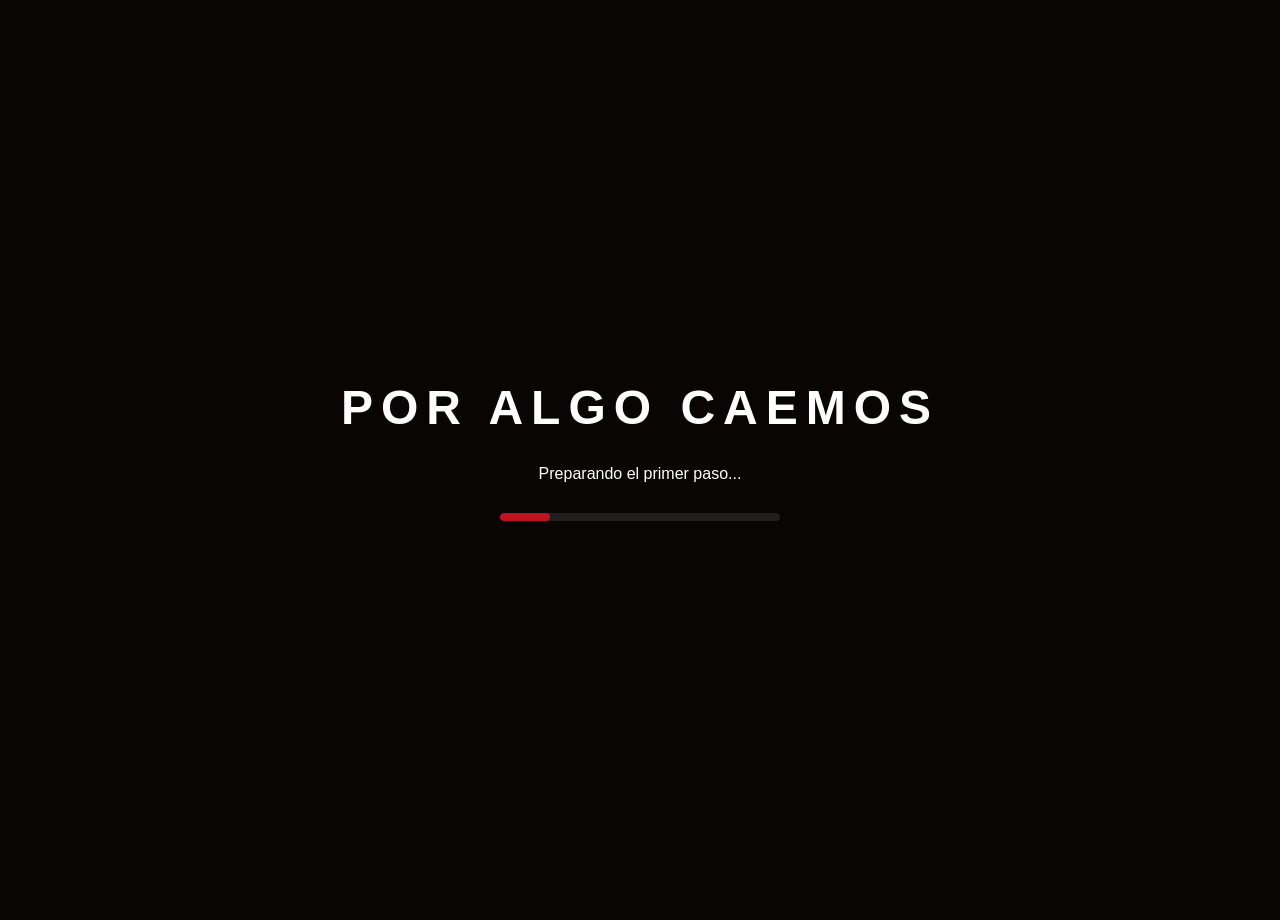
==== commit ab2b72fe: "Actualizar index.html" ====
--- a/index.html
+++ b/index.html
@@ -28,6 +28,12 @@
             POR ALGO CAEMOS
 
         </h1>
+
+        <p class="loading-text">
+
+            Preparando el primer paso...
+
+        </p>
 
         <div class="loading-bar">
 
--- a/style.css
+++ b/style.css
@@ -12,20 +12,19 @@
 
 }
 
-
 :root{
 
-    --background:#05070C;
-
-    --surface:#111827;
+    --background:#0A0505;
+
+    --surface:#1A0D0D;
 
     --text:#F5F5F5;
 
-    --text-secondary:#A8B3C2;
-
-    --primary:#5B8CFF;
-
-    --primary-hover:#79A2FF;
+    --text-secondary:#C7B5B5;
+
+    --primary:#C1121F;
+
+    --primary-hover:#E63946;
 
     --border:rgba(255,255,255,.08);
 
@@ -33,7 +32,6 @@
 
 }
 
-
 *{
 
     margin:0;
@@ -44,14 +42,12 @@
 
 }
 
-
 html{
 
     scroll-behavior:smooth;
 
 }
 
-
 body{
 
     font-family:"SF Pro",sans-serif;
@@ -60,7 +56,7 @@
 
     color:var(--text);
 
-    overflow:hidden;
+    overflow:auto;
 
 }
 
@@ -75,14 +71,13 @@
 
     background:
     radial-gradient(circle at center,
-    rgba(91,140,255,.15),
+    rgba(193,18,31,.18),
     transparent 45%);
 
     z-index:-1;
 
 }
 
-
 #app{
 
     width:100vw;
@@ -91,785 +86,1107 @@
 
 }
 
-
 .home-container{
 
     width:100%;
 
+    min-height:100vh;
+
+    display:flex;
+
+    justify-content:center;
+
+    align-items:flex-start;
+
+    position:relative;
+
+    padding:60px 20px;
+
+    animation:pageEnter .7s ease forwards;
+
+}
+
+
+.home-content{
+
+    width:100%;
+
+    max-width:950px;
+
+    text-align:center;
+
+    display:flex;
+
+    flex-direction:column;
+
+    align-items:center;
+
+    padding:40px;
+
+}
+
+.home-content h1{
+
+    font-size:4rem;
+
+    font-weight:800;
+
+    letter-spacing:10px;
+
+    margin-bottom:18px;
+
+}
+
+.home-content p{
+
+    max-width:650px;
+
+    color:var(--text-secondary);
+
+    font-size:1.15rem;
+
+    line-height:1.9;
+
+    margin-bottom:24px;
+
+}
+
+.side-menu{
+
+    position:fixed;
+
+    right:35px;
+
+    top:50%;
+
+    transform:translateY(-50%);
+
+    width:230px;
+
+    padding:25px;
+
+    display:flex;
+
+    flex-direction:column;
+
+    gap:15px;
+
+    background:rgba(26,13,13,.78);
+
+    backdrop-filter:blur(18px);
+
+    -webkit-backdrop-filter:blur(18px);
+
+    border:1px solid var(--border);
+
+    border-radius:22px;
+
+    animation:menuEnter .7s cubic-bezier(.22,1,.36,1) forwards;
+
+}
+
+.side-menu a{
+
+    text-decoration:none;
+
+    color:var(--text-secondary);
+
+    padding:15px 20px;
+
+    border-radius:14px;
+
+    font-size:1rem;
+
+    font-weight:600;
+
+    border:1px solid transparent;
+
+    transition:.25s ease;
+
+}
+
+.side-menu a:hover{
+
+    color:white;
+
+    background:rgba(255,255,255,.05);
+
+    transform:translateX(-5px);
+
+}
+
+.side-menu a.active{
+
+    color:white;
+
+    background:rgba(193,18,31,.18);
+
+    border:1px solid rgba(193,18,31,.55);
+
+    box-shadow:0 0 18px rgba(193,18,31,.20);
+
+}
+
+#profile-container{
+
+    width:100%;
+
+    display:flex;
+
+    flex-direction:column;
+
+    align-items:center;
+
+    justify-content:center;
+
+    text-align:center;
+
+}
+
+.profile-name{
+
+    font-size:2.2rem;
+
+    letter-spacing:3px;
+
+    margin-bottom:35px;
+
+}
+
+.profile-stats{
+
+    width:300px;
+
+    display:flex;
+
+    flex-direction:column;
+
+    gap:18px;
+
+    padding:25px;
+
+    background:rgba(26,13,13,.78);
+
+    backdrop-filter:blur(18px);
+
+    -webkit-backdrop-filter:blur(18px);
+
+    border:1px solid var(--border);
+
+    border-radius:22px;
+
+}
+
+.profile-stats p{
+
+    color:var(--text-secondary);
+
+    font-size:1.1rem;
+
+}
+
+.profile-input{
+
+    display:flex;
+
+    justify-content:center;
+
+    align-items:center;
+
+    gap:12px;
+
+    margin-top:25px;
+
+    margin-bottom:40px;
+
+}
+
+.profile-input input{
+
+    width:220px;
+
+    padding:14px 18px;
+
+    border-radius:18px;
+
+    border:1px solid var(--border);
+
+    background:rgba(26,13,13,.78);
+
+    color:white;
+
+    font-family:"SF Pro",sans-serif;
+
+    font-size:1rem;
+
+    outline:none;
+
+}
+
+.profile-input input:focus{
+
+    border-color:rgba(193,18,31,.6);
+
+    box-shadow:0 0 14px rgba(193,18,31,.18);
+
+}
+
+.profile-input button{
+
+    padding:14px 22px;
+
+    border:none;
+
+    border-radius:18px;
+
+    background:rgba(193,18,31,.20);
+
+    color:white;
+
+    font-family:"SF Pro",sans-serif;
+
+    font-size:1rem;
+
+    font-weight:700;
+
+    cursor:pointer;
+
+    transition:.25s ease;
+
+}
+
+.profile-input button:hover{
+
+    background:rgba(193,18,31,.35);
+
+    transform:translateY(-3px);
+
+}
+
+.game-profile-card{
+
+    width:100%;
+
+    max-width:500px;
+
+    padding:25px;
+
+    margin-top:25px;
+
+    background:rgba(26,13,13,.78);
+
+    backdrop-filter:blur(18px);
+
+    -webkit-backdrop-filter:blur(18px);
+
+    border:1px solid var(--border);
+
+    border-radius:22px;
+
+}
+
+
+.game-profile-header{
+
+    display:flex;
+
+    align-items:center;
+
+    justify-content:center;
+
+    gap:15px;
+
+}
+
+
+.game-profile-header img{
+
+    width:80px;
+
+    height:80px;
+
+    object-fit:contain;
+
+    border-radius:18px;
+
+}
+
+
+.game-profile-header h3{
+
+    font-size:1.4rem;
+
+}
+
+
+.game-profile-stats{
+
+    margin-top:20px;
+
+}
+
+
+.game-profile-stats p{
+
+    color:var(--text-secondary);
+
+    margin:10px 0;
+
+    font-size:1.05rem;
+
+}
+
+
+.page-content{
+
+    animation:pageEnter .6s ease forwards;
+
+}
+
+.fade-item{
+
+    opacity:0;
+
+    transform:translateY(20px);
+
+    animation:itemEnter .6s ease forwards;
+
+}
+
+.fade-item:nth-child(1){
+
+    animation-delay:.1s;
+
+}
+
+.fade-item:nth-child(2){
+
+    animation-delay:.2s;
+
+}
+
+.fade-item:nth-child(3){
+
+    animation-delay:.3s;
+
+}
+
+body.page-exit{
+
+    animation:pageExit .35s ease forwards;
+
+}
+
+@keyframes pageEnter{
+
+    from{
+
+        opacity:0;
+
+        transform:translateY(20px);
+
+    }
+
+    to{
+
+        opacity:1;
+
+        transform:translateY(0);
+
+    }
+
+}
+
+@keyframes itemEnter{
+
+    from{
+
+        opacity:0;
+
+        transform:translateY(20px);
+
+    }
+
+    to{
+
+        opacity:1;
+
+        transform:translateY(0);
+
+    }
+
+}
+
+@keyframes pageExit{
+
+    from{
+
+        opacity:1;
+
+        transform:translateY(0);
+
+        filter:blur(0);
+
+    }
+
+    to{
+
+        opacity:0;
+
+        transform:translateY(-12px);
+
+        filter:blur(3px);
+
+    }
+
+}
+
+@keyframes menuEnter{
+
+    from{
+
+        opacity:0;
+
+        transform:translate(80px,-50%);
+
+    }
+
+    to{
+
+        opacity:1;
+
+        transform:translate(0,-50%);
+
+    }
+
+}
+
+.games-grid{
+
+    width:100%;
+
+    display:grid;
+
+    grid-template-columns:repeat(3,1fr);
+
+    gap:25px;
+
+    margin-top:35px;
+
+}
+
+.game-card{
+
+    display:flex;
+
+    flex-direction:column;
+
+    justify-content:space-between;
+
+    align-items:center;
+
+    text-align:center;
+
+    min-height:320px;
+
+    padding:25px;
+
+    background:rgba(26,13,13,.78);
+
+    backdrop-filter:blur(18px);
+
+    -webkit-backdrop-filter:blur(18px);
+
+    border:1px solid var(--border);
+
+    border-radius:22px;
+
+    transition:.25s ease;
+
+}
+
+.game-card:hover{
+
+    transform:translateY(-6px);
+
+    border-color:rgba(193,18,31,.60);
+
+    box-shadow:0 10px 30px rgba(193,18,31,.18);
+
+}
+
+.game-icon{
+
+    font-size:3.5rem;
+
+    margin-bottom:15px;
+
+}
+
+.game-icon img{
+
+    width:90px;
+
+    height:90px;
+
+    object-fit:contain;
+
+    image-rendering:pixelated;
+
+}
+
+.game-card h2{
+
+    margin-bottom:15px;
+
+    font-size:1.35rem;
+
+}
+
+.game-card p{
+
+    color:var(--text-secondary);
+
+    font-size:.95rem;
+
+    line-height:1.6;
+
+    margin-bottom:20px;
+
+}
+
+.game-record{
+
+    margin-bottom:20px;
+
+    font-weight:700;
+
+    color:white;
+
+}
+
+.play-button{
+
+    display:inline-flex;
+
+    justify-content:center;
+
+    align-items:center;
+
+    width:100%;
+
+    padding:14px;
+
+    border-radius:16px;
+
+    text-decoration:none;
+
+    color:white;
+
+    background:rgba(193,18,31,.18);
+
+    border:1px solid rgba(193,18,31,.45);
+
+    transition:.25s ease;
+
+}
+
+.play-button:hover{
+
+    background:rgba(193,18,31,.35);
+
+    transform:translateY(-2px);
+
+}
+
+.game-card.locked{
+
+    opacity:.55;
+
+}
+
+.game-card.locked:hover{
+
+    transform:none;
+
+    box-shadow:none;
+
+    border-color:var(--border);
+
+}
+
+.game-card.locked .game-icon{
+
+    filter:grayscale(100%);
+
+}
+
+
+
+/* ========================= */
+/* TABLET */
+/* ========================= */
+
+@media(max-width:1200px){
+
+    .home-content h1{
+
+        font-size:3.2rem;
+
+    }
+
+    .side-menu{
+
+        right:20px;
+
+        width:210px;
+
+    }
+
+}
+
+/* ========================= */
+/* MOVIL */
+/* ========================= */
+
+@media(max-width:900px){
+
+    body{
+
+        overflow:auto;
+
+    }
+
+    .home-container{
+
+        height:auto;
+
+        min-height:100vh;
+
+        flex-direction:column;
+
+        justify-content:flex-start;
+
+        align-items:center;
+
+        padding:40px 20px 120px;
+
+    }
+
+    .home-content{
+
+        width:100%;
+
+        padding:20px;
+
+        margin:0;
+
+    }
+
+    .home-content h1{
+
+        font-size:2.2rem;
+
+        letter-spacing:5px;
+
+    }
+
+    .home-content p{
+
+        font-size:.95rem;
+
+        line-height:1.7;
+
+    }
+
+    .side-menu{
+
+        position:relative;
+
+        top:auto;
+
+        right:auto;
+
+        transform:none;
+
+        width:100%;
+
+        margin-top:35px;
+
+        padding:20px;
+
+        animation:none;
+
+    }
+
+    .side-menu a{
+
+        text-align:center;
+
+        padding:13px;
+
+    }
+
+    .profile-input{
+
+        flex-direction:column;
+
+        width:100%;
+
+    }
+
+    .profile-input input{
+
+        width:100%;
+
+        max-width:280px;
+
+    }
+
+    .games-grid{
+
+        grid-template-columns:repeat(2,1fr);
+
+        gap:18px;
+
+    }
+
+    .game-card{
+
+        min-height:270px;
+
+        padding:20px;
+
+    }
+
+    .game-icon{
+
+        font-size:2.8rem;
+
+    }
+
+    .game-icon img{
+
+        width:70px;
+
+        height:70px;
+
+    }
+
+    .game-card h2{
+
+        font-size:1.1rem;
+
+    }
+
+    .game-card p{
+
+        font-size:.9rem;
+
+    }
+
+}
+
+@media(max-width:550px){
+
+    .games-grid{
+
+        grid-template-columns:1fr;
+
+    }
+
+    .home-content h1{
+
+        font-size:1.9rem;
+
+        letter-spacing:3px;
+
+    }
+
+    .home-content p{
+
+        font-size:.9rem;
+
+    }
+
+    .game-card{
+
+        min-height:240px;
+
+    }
+
+}
+
+
+#welcome-popup{
+
+    position:fixed;
+
+    inset:0;
+
+    display:flex;
+
+    justify-content:center;
+
+    align-items:center;
+
+    background:rgba(10,5,5,.75);
+
+    backdrop-filter:blur(12px);
+
+    -webkit-backdrop-filter:blur(12px);
+
+    z-index:1000;
+
+}
+
+
+.popup{
+
+    width:90%;
+
+    max-width:420px;
+
+    padding:40px;
+
+    text-align:center;
+
+    background:rgba(26,13,13,.9);
+
+    border:1px solid rgba(193,18,31,.35);
+
+    border-radius:24px;
+
+    box-shadow:0 0 40px rgba(193,18,31,.25);
+
+}
+
+
+.popup h2{
+
+    font-size:2rem;
+
+    margin-bottom:15px;
+
+}
+
+
+.popup p{
+
+    color:var(--text-secondary);
+
+    margin-bottom:30px;
+
+}
+
+
+#enter-button{
+
+    width:200px;
+
+    padding:14px;
+
+    border:none;
+
+    border-radius:18px;
+
+    background:var(--primary);
+
+    color:white;
+
+    font-family:"SF Pro",sans-serif;
+
+    font-size:1rem;
+
+    font-weight:700;
+
+    cursor:pointer;
+
+    transition:.25s ease;
+
+}
+
+
+#enter-button:hover{
+
+    background:var(--primary-hover);
+
+    transform:translateY(-3px);
+
+}
+
+
+#loading-screen{
+
+    position:fixed;
+
+    inset:0;
+
+    display:flex;
+
+    flex-direction:column;
+
+    justify-content:center;
+
+    align-items:center;
+
+    gap:30px;
+
+    background:var(--background);
+
+    color:white;
+
+    z-index:2000;
+
+}
+
+
+#loading-screen h1{
+
+    font-size:3rem;
+
+    font-weight:800;
+
+    letter-spacing:8px;
+
+    text-align:center;
+
+}
+
+
+.loading-bar{
+
+    width:280px;
+
+    height:8px;
+
+    background:rgba(255,255,255,.1);
+
+    border-radius:20px;
+
+    overflow:hidden;
+
+}
+
+
+.loading-progress{
+
+    width:0%;
+
     height:100%;
 
-    display:flex;
+    background:var(--primary);
+
+    border-radius:20px;
+
+    transition:.2s ease;
+
+}
+
+
+@media(max-width:600px){
+
+    #loading-screen h1{
+
+        font-size:2rem;
+
+        letter-spacing:4px;
+
+    }
+
+
+    .loading-bar{
+
+        width:220px;
+
+    }
+
+}
+
+
+
+#profile-required-popup{
+
+    position:fixed;
+
+    inset:0;
+
+    display:none;
 
     justify-content:center;
 
     align-items:center;
 
-    position:relative;
-
-    animation:pageEnter .7s ease forwards;
-
-}
-
-
-.home-content{
-
-    width:100%;
-
-    max-width:750px;
+    background:rgba(10,5,5,.75);
+
+    backdrop-filter:blur(12px);
+
+    -webkit-backdrop-filter:blur(12px);
+
+    z-index:1000;
+
+}
+
+.popup-content{
+
+    width:90%;
+
+    max-width:420px;
+
+    padding:40px;
 
     text-align:center;
 
-    display:flex;
-
-    flex-direction:column;
-
-    align-items:center;
-
-    padding:40px;
-
-}
-
-
-.home-content h1{
-
-    font-size:4rem;
-
-    letter-spacing:10px;
-
-    font-weight:800;
+    background:rgba(26,13,13,.9);
+
+    border:1px solid rgba(193,18,31,.35);
+
+    border-radius:24px;
+
+    box-shadow:0 0 40px rgba(193,18,31,.25);
+
+}
+
+.popup-content h2{
+
+    font-size:2rem;
 
     margin-bottom:15px;
 
 }
 
-
-.home-content p{
-
-    max-width:650px;
+.popup-content p{
 
     color:var(--text-secondary);
 
-    font-size:1.15rem;
-
-    line-height:1.9;
-
-    margin-bottom:25px;
-
-}
-
-
-.side-menu{
-
-    position:fixed;
-
-    right:35px;
-
-    top:50%;
-
-    transform:translateY(-50%);
-
-    width:230px;
-
-    padding:25px;
-
-    display:flex;
-
-    flex-direction:column;
-
-    gap:15px;
-
-    background:rgba(17,24,39,.75);
-
-    backdrop-filter:blur(15px);
-
-    -webkit-backdrop-filter:blur(15px);
-
-    border:1px solid var(--border);
-
-    border-radius:22px;
-
-    animation:menuEnter .7s cubic-bezier(.22,1,.36,1) forwards;
-
-}
-
-
-.side-menu a{
+    margin-bottom:30px;
+
+}
+
+.popup-content a{
+
+    display:inline-block;
+
+    padding:14px 24px;
+
+    border-radius:18px;
+
+    background:var(--primary);
+
+    color:white;
 
     text-decoration:none;
 
-    color:var(--text-secondary);
-
-    padding:15px 20px;
-
-    border-radius:14px;
-
-    font-size:1rem;
-
-    font-weight:600;
+    font-weight:700;
 
     transition:.25s ease;
 
-    border:1px solid transparent;
-
-}
-
-
-.side-menu a:hover{
-
-    color:white;
-
-    background:rgba(255,255,255,.05);
-
-    transform:translateX(-5px);
-
-}
-
-
-.side-menu a.active{
-
-    color:white;
-
-    border:1px solid rgba(255,255,255,.9);
-
-    background:rgba(91,140,255,.12);
-
-}
-
-
-#profile-container{
-
-    width:100%;
-
-    display:flex;
-
-    flex-direction:column;
-
-    align-items:center;
-
-    justify-content:center;
-
-    text-align:center;
-
-}
-
-
-.profile-name{
-
-    margin-bottom:35px;
-
-    font-size:2.2rem;
-
-    letter-spacing:3px;
-
-}
-
-
-.profile-stats{
-
-    width:300px;
-
-    padding:25px;
-
-    display:flex;
-
-    flex-direction:column;
-
-    gap:18px;
-
-    background:rgba(17,24,39,.75);
-
-    backdrop-filter:blur(15px);
-
-    -webkit-backdrop-filter:blur(15px);
-
-    border:1px solid var(--border);
-
-    border-radius:22px;
-
-}
-
-.profile-stats p{
-
-    color:var(--text-secondary);
-
-    font-size:1.1rem;
-
-}
-
-
-.profile-input{
-
-    display:flex;
-
-    justify-content:center;
-
-    align-items:center;
-
-    gap:12px;
-
-    margin-top:25px;
-
-}
-
-
-.profile-input input{
-
-    width:220px;
-
-    padding:14px 18px;
-
-    border-radius:18px;
-
-    border:1px solid var(--border);
-
-    background:rgba(17,24,39,.75);
-
-    color:var(--text);
-
-    font-family:"SF Pro",sans-serif;
-
-    font-size:1rem;
-
-    outline:none;
-
-}
-
-
-.profile-input button{
-
-    padding:14px 22px;
-
-    border-radius:18px;
-
-    border:1px solid rgba(255,255,255,.15);
-
-    background:rgba(91,140,255,.15);
-
-    color:white;
-
-    font-family:"SF Pro",sans-serif;
-
-    font-size:1rem;
-
-    font-weight:600;
-
-    cursor:pointer;
-
-    transition:.25s ease;
-
-}
-
-
-.profile-input button:hover{
-
-    background:rgba(91,140,255,.3);
+}
+
+.popup-content a:hover{
+
+    background:var(--primary-hover);
 
     transform:translateY(-3px);
 
-}
-
-
-/* ANIMACIONES GENERALES */
-
-
-.page-content{
-
-    animation:pageEnter .6s ease forwards;
-
-}
-
-
-.fade-item{
-
-    opacity:0;
-
-    transform:translateY(20px);
-
-    animation:itemEnter .6s ease forwards;
-
-}
-
-
-.fade-item:nth-child(1){
-
-    animation-delay:.1s;
-
-}
-
-
-.fade-item:nth-child(2){
-
-    animation-delay:.2s;
-
-}
-
-
-.fade-item:nth-child(3){
-
-    animation-delay:.3s;
-
-}
-
-
-/* CAMBIO IMPORTANTE */
-
-body.page-exit{
-
-    animation:pageExit .35s ease forwards;
-
-}
-
-
-@keyframes pageEnter{
-
-    from{
-
-        opacity:0;
-
-        transform:translateY(20px);
-
-    }
-
-    to{
-
-        opacity:1;
-
-        transform:translateY(0);
-
-    }
-
-}
-
-
-@keyframes itemEnter{
-
-    from{
-
-        opacity:0;
-
-        transform:translateY(20px);
-
-    }
-
-    to{
-
-        opacity:1;
-
-        transform:translateY(0);
-
-    }
-
-}
-
-
-/* CAMBIO IMPORTANTE */
-
-@keyframes pageExit{
-
-    from{
-
-        opacity:1;
-
-        transform:translateY(0);
-
-        filter:blur(0);
-
-    }
-
-    to{
-
-        opacity:0;
-
-        transform:translateY(-12px);
-
-        filter:blur(3px);
-
-    }
-
-}
-
-@keyframes menuEnter{
-
-    from{
-
-        opacity:0;
-
-        transform:translate(80px,-50%);
-
-    }
-
-    to{
-
-        opacity:1;
-
-        transform:translate(0,-50%);
-
-    }
-
-}
-
-
-
-/* TABLET */
-
-@media(max-width:1200px){
-
-    .home-content h1{
-
-        font-size:3.2rem;
-
-    }
-
-    .side-menu{
-
-        right:20px;
-
-        width:210px;
-
-    }
-
-}
-
-
-
-/* MOVIL */
-
-@media(max-width:900px){
-
-    body{
-
-        overflow:auto;
-
-    }
-
-    .home-container{
-
-        height:auto;
-
-        min-height:100vh;
-
-        justify-content:flex-start;
-
-        align-items:center;
-
-        flex-direction:column;
-
-        padding:40px 20px 120px;
-
-    }
-
-    .home-content{
-
-        width:100%;
-
-        padding:20px;
-
-        margin:0;
-
-    }
-
-    .home-content h1{
-
-        font-size:2.2rem;
-
-        letter-spacing:5px;
-
-    }
-
-    .home-content p{
-
-        font-size:.95rem;
-
-        line-height:1.7;
-
-    }
-
-    .side-menu{
-
-        position:relative;
-
-        right:auto;
-
-        top:auto;
-
-        transform:none;
-
-        width:100%;
-
-        margin-top:35px;
-
-        animation:none;
-
-    }
-
-    .side-menu a{
-
-        text-align:center;
-
-        padding:13px;
-
-    }
-
-    .profile-input{
-
-        flex-direction:column;
-
-        width:100%;
-
-    }
-
-    .profile-input input{
-
-        width:100%;
-
-        max-width:280px;
-
-    }
-
-}
-
-
-    .games-grid{
-
-        grid-template-columns:repeat(2,1fr);
-
-        gap:18px;
-
-    }
-
-
-    .game-card{
-
-        min-height:270px;
-
-        padding:20px;
-
-    }
-
-
-    .game-icon{
-
-        font-size:2.8rem;
-
-    }
-
-
-    .game-icon img{
-
-        width:70px;
-
-        height:70px;
-
-    }
-
-
-    .game-card h2{
-
-        font-size:1.1rem;
-
-    }
-
-
-    .game-card p{
-
-        font-size:.9rem;
-
-    }
-
-}
-
-
-
-.games-grid{
-
-    width:100%;
-
-    display:grid;
-
-    grid-template-columns:repeat(3,1fr);
-
-    gap:25px;
-
-    margin-top:35px;
-
-}
-
-.game-card{
-
-    display:flex;
-
-    flex-direction:column;
-
-    justify-content:space-between;
-
-    align-items:center;
-
-    text-align:center;
-
-    min-height:320px;
-
-    padding:25px;
-
-    background:rgba(17,24,39,.75);
-
-    backdrop-filter:blur(15px);
-
-    -webkit-backdrop-filter:blur(15px);
-
-    border:1px solid var(--border);
-
-    border-radius:22px;
-
-    transition:.25s ease;
-
-}
-
-.game-card:hover{
-
-    transform:translateY(-6px);
-
-    border-color:rgba(91,140,255,.5);
-
-}
-
-.game-icon{
-
-    font-size:3.5rem;
-
-    margin-bottom:15px;
-
-}
-
-.game-card h2{
-
-    margin-bottom:15px;
-
-    font-size:1.35rem;
-
-}
-
-.game-card p{
-
-    color:var(--text-secondary);
-
-    font-size:.95rem;
-
-    line-height:1.6;
-
-    margin-bottom:20px;
-
-}
-
-.game-record{
-
-    margin-bottom:20px;
-
-    font-weight:600;
-
-    color:white;
-
-}
-
-.play-button{
-
-    display:inline-flex;
-
-    justify-content:center;
-
-    align-items:center;
-
-    width:100%;
-
-    padding:14px;
-
-    border-radius:16px;
-
-    text-decoration:none;
-
-    color:white;
-
-    background:rgba(91,140,255,.2);
-
-    border:1px solid rgba(91,140,255,.4);
-
-    transition:.25s ease;
-
-}
-
-.play-button:hover{
-
-    background:rgba(91,140,255,.35);
-
-}
-
-.game-card.locked{
-
-    opacity:.55;
-
-}
-
-.game-card.locked:hover{
-
-    transform:none;
-
-    border-color:var(--border);
-
-}
-
-.game-card.locked .game-icon{
-
-    filter:grayscale(100%);
-
-}
-
-@media(max-width:900px){
-
-    .games-grid{
-
-        grid-template-columns:repeat(2,1fr);
-
-        gap:18px;
-
-    }
-
-    .game-card{
-
-        min-height:270px;
-
-        padding:20px;
-
-    }
-
-    .game-icon{
-
-        font-size:2.8rem;
-
-    }
-
-    .game-card h2{
-
-        font-size:1.1rem;
-
-    }
-
-    .game-card p{
-
-        font-size:.9rem;
-
-    }
-
-}
-
-
-
-.game-icon img{
-
-    width:90px;
-
-    height:90px;
-
-    object-fit:contain;
-
-    image-rendering:pixelated;
-
 }
